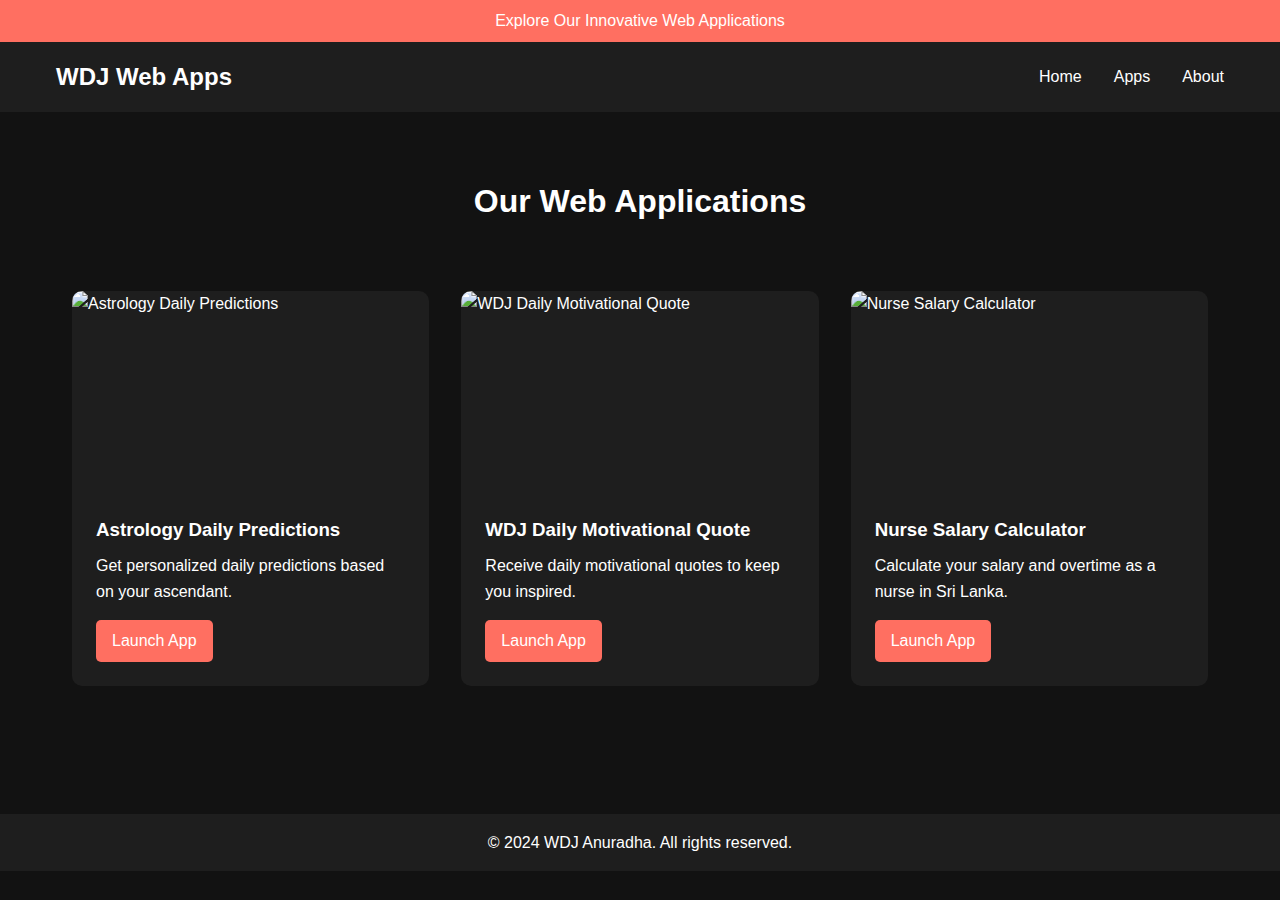
==== apps.html @ d5387d89 "Add files via upload" ====
<!DOCTYPE html>
<html lang="en">
<head>
    <meta charset="UTF-8">
    <meta name="viewport" content="width=device-width, initial-scale=1.0">
    <title>Our Apps - WDJ Web Apps</title>
    <link rel="stylesheet" href="styles.css">
</head>
<body>
    <header>
        <div class="top-banner">
            Explore Our Innovative Web Applications
        </div>
        <nav>
            <div class="logo">WDJ Web Apps</div>
            <ul>
                <li><a href="index.html">Home</a></li>
                <li><a href="apps.html">Apps</a></li>
                <li><a href="about.html">About</a></li>
            </ul>
        </nav>
    </header>

    <main>
        <section class="apps-showcase">
            <h1>Our Web Applications</h1>
            <div class="app-grid">
                <!-- App cards will be dynamically inserted here by JavaScript -->
            </div>
        </section>
    </main>

    <footer>
        <p>&copy; 2024 WDJ Anuradha. All rights reserved.</p>
    </footer>

    <script src="script.js"></script>
</body>
</html>
---- styles.css ----
:root {
    --bg-color: #121212;
    --card-bg-color: #1e1e1e;
    --text-color: #ffffff;
    --accent-color: #ff6f61;
    --accent-hover-color: #ff856f;
}

* {
    margin: 0;
    padding: 0;
    box-sizing: border-box;
}

body {
    font-family: 'Segoe UI', Tahoma, Geneva, Verdana, sans-serif;
    background-color: var(--bg-color);
    color: var(--text-color);
    line-height: 1.6;
}

.top-banner {
    background-color: var(--accent-color);
    color: white;
    text-align: center;
    padding: 0.5rem;
}

header {
    background-color: var(--card-bg-color);
    position: sticky;
    top: 0;
    z-index: 1000;
}

nav {
    display: flex;
    justify-content: space-between;
    align-items: center;
    max-width: 1200px;
    margin: 0 auto;
    padding: 1rem;
}

.logo {
    font-size: 1.5rem;
    font-weight: bold;
}

nav ul {
    display: flex;
    list-style: none;
}

nav ul li {
    margin-left: 2rem;
}

nav ul li a {
    color: var(--text-color);
    text-decoration: none;
    transition: color 0.3s ease;
}

nav ul li a:hover {
    color: var(--accent-color);
}

.hero {
    text-align: center;
    padding: 4rem 2rem;
    background: linear-gradient(rgba(0, 0, 0, 0.7), rgba(0, 0, 0, 0.7)), url('hero-bg.jpg');
    background-size: cover;
    background-position: center;
}

.hero h1 {
    font-size: 3rem;
    margin-bottom: 1rem;
}

.cta-button {
    display: inline-block;
    background-color: var(--accent-color);
    color: white;
    padding: 0.75rem 1.5rem;
    text-decoration: none;
    border-radius: 5px;
    font-weight: bold;
    transition: background-color 0.3s ease;
    margin-top: 1rem;
}

.cta-button:hover {
    background-color: var(--accent-hover-color);
}

.app-grid {
    display: grid;
    grid-template-columns: repeat(auto-fit, minmax(300px, 1fr));
    gap: 2rem;
    padding: 2rem;
    max-width: 1200px;
    margin: 0 auto;
}

.app-card {
    background-color: var(--card-bg-color);
    border-radius: 10px;
    overflow: hidden;
    transition: transform 0.3s ease;
    display: flex;
    flex-direction: column;
}

.app-card:hover {
    transform: translateY(-5px);
}

.app-card img {
    width: 100%;
    height: 200px;
    object-fit: cover;
}

.app-card-content {
    padding: 1.5rem;
    flex-grow: 1;
    display: flex;
    flex-direction: column;
}

.app-card h3 {
    margin-bottom: 0.5rem;
}

.app-card p {
    margin-bottom: 1rem;
    flex-grow: 1;
}

.app-card .button {
    align-self: flex-start;
}

.button {
    display: inline-block;
    background-color: var(--accent-color);
    color: white;
    padding: 0.5rem 1rem;
    text-decoration: none;
    border-radius: 5px;
    transition: background-color 0.3s ease;
}

.button:hover {
    background-color: var(--accent-hover-color);
}

.featured-apps, .apps-showcase {
    padding: 4rem 2rem;
}

.featured-apps h2, .apps-showcase h1 {
    text-align: center;
    margin-bottom: 2rem;
}

footer {
    background-color: var(--card-bg-color);
    text-align: center;
    padding: 1rem;
    margin-top: 2rem;
}

@media (max-width: 768px) {
    nav {
        flex-direction: column;
    }

    nav ul {
        margin-top: 1rem;
    }

    nav ul li {
        margin-left: 1rem;
        margin-right: 1rem;
    }
}
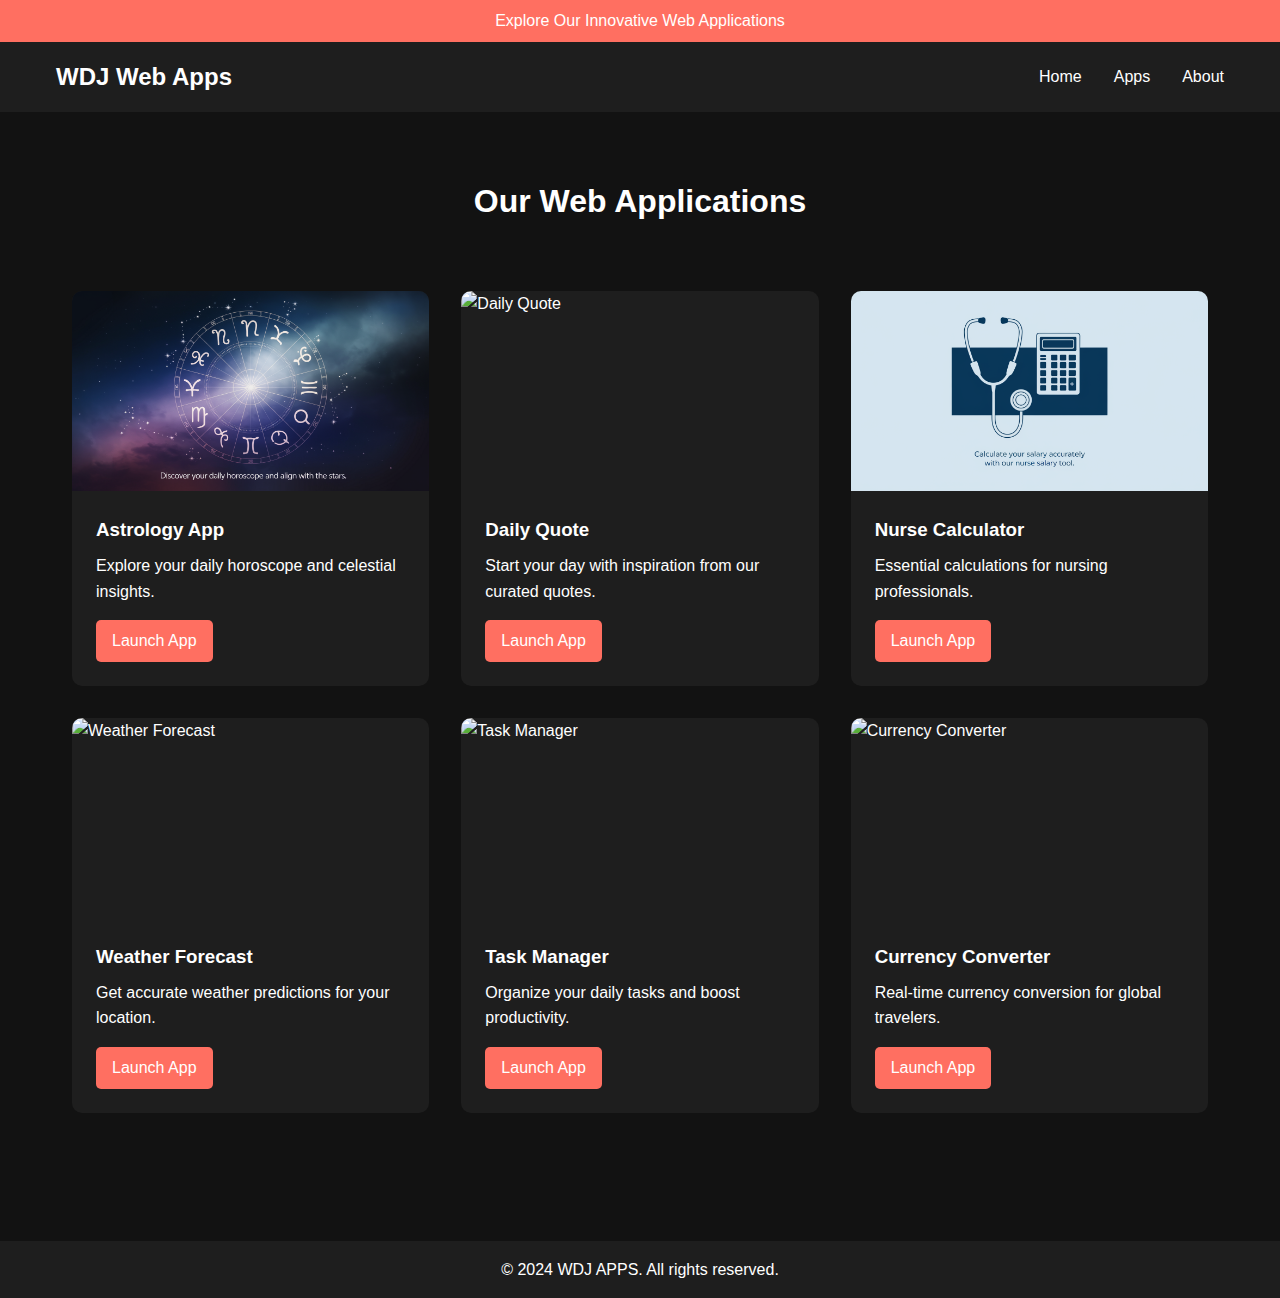
==== commit 4cd520a0: "Update apps.html" ====
--- a/apps.html
+++ b/apps.html
@@ -7,10 +7,10 @@
     <link rel="stylesheet" href="styles.css">
 </head>
 <body>
+    <div class="top-banner">
+        Explore Our Innovative Web Applications
+    </div>
     <header>
-        <div class="top-banner">
-            Explore Our Innovative Web Applications
-        </div>
         <nav>
             <div class="logo">WDJ Web Apps</div>
             <ul>
@@ -20,20 +20,15 @@
             </ul>
         </nav>
     </header>
-
     <main>
         <section class="apps-showcase">
             <h1>Our Web Applications</h1>
-            <div class="app-grid">
-                <!-- App cards will be dynamically inserted here by JavaScript -->
-            </div>
+            <div class="app-grid"></div>
         </section>
     </main>
-
     <footer>
-        <p>&copy; 2024 WDJ Anuradha. All rights reserved.</p>
+        © 2024 WDJ APPS. All rights reserved.
     </footer>
-
     <script src="script.js"></script>
 </body>
-</html>+</html>
